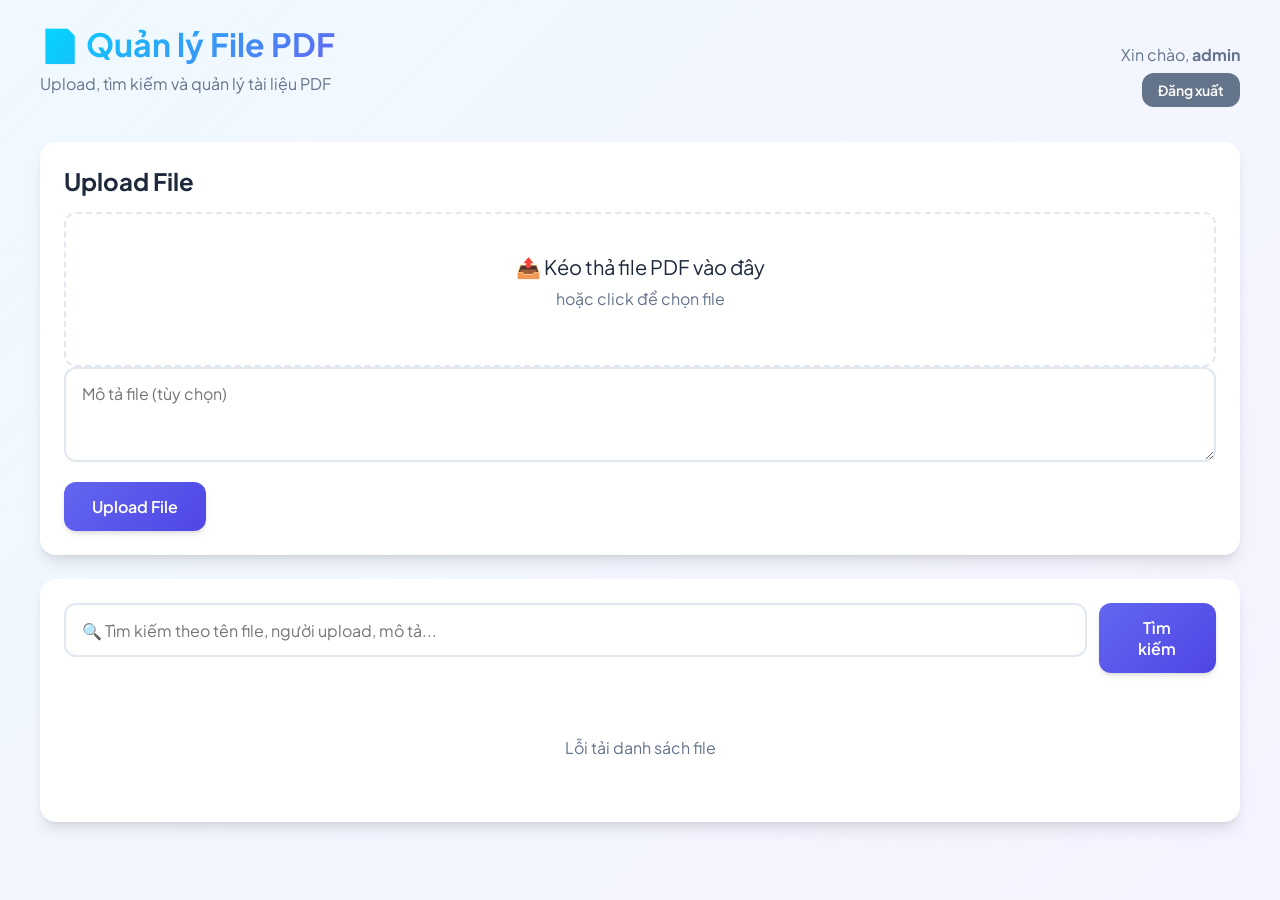
==== main_snapshot.html @ ffde026c "chore: daily clean source snapshot 2026-07-18 00:28:05" ====
<!DOCTYPE html>
<html lang="vi">
<head>
    <meta charset="UTF-8">
    <meta name="viewport" content="width=device-width, initial-scale=1.0">
    <title>Quản lý File PDF</title>
    <link rel="preconnect" href="https://fonts.googleapis.com">
    <link rel="preconnect" href="https://fonts.gstatic.com" crossorigin>
    <link href="https://fonts.googleapis.com/css2?family=Plus+Jakarta+Sans:wght@400;600;700&display=swap" rel="stylesheet">
    <style>
        :root {
            --primary: #6366F1;
            --primary-light: #818CF8;
            --primary-dark: #4F46E5;
            --secondary: #00D9FF;
            --secondary-light: #67E8F9;
            --accent: #F472B6;
            --bg-primary: #F8FAFC;
            --bg-secondary: #FFFFFF;
            --bg-gradient: linear-gradient(135deg, #F0F9FF 0%, #F5F3FF 100%);
            --text-primary: #1E293B;
            --text-secondary: #64748B;
            --text-muted: #94A3B8;
            --border: #E2E8F0;
            --border-light: #F1F5F9;
            --success: #10B981;
            --error: #EF4444;
            --warning: #F59E0B;
            --shadow: 0 4px 6px -1px rgb(0 0 0 / 0.1), 0 2px 4px -2px rgb(0 0 0 / 0.1);
            --shadow-lg: 0 10px 15px -3px rgb(0 0 0 / 0.1), 0 4px 6px -4px rgb(0 0 0 / 0.1);
            --radius: 12px;
            --radius-lg: 16px;
        }

        * {
            margin: 0;
            padding: 0;
            box-sizing: border-box;
        }

        body {
            font-family: 'Plus Jakarta Sans', sans-serif;
            background: var(--bg-gradient);
            color: var(--text-primary);
            min-height: 100vh;
            padding: 24px;
        }

        .container {
            max-width: 1200px;
            margin: 0 auto;
        }

        h1 {
            font-size: 2rem;
            font-weight: 700;
            margin-bottom: 8px;
            background: linear-gradient(135deg, var(--secondary) 0%, var(--primary) 100%);
            -webkit-background-clip: text;
            -webkit-text-fill-color: transparent;
            background-clip: text;
        }

        .subtitle {
            color: var(--text-secondary);
            margin-bottom: 32px;
        }

        .card {
            background: var(--bg-secondary);
            border-radius: var(--radius-lg);
            padding: 24px;
            box-shadow: var(--shadow-lg);
            margin-bottom: 24px;
        }

        .upload-area {
            border: 2px dashed var(--border);
            border-radius: var(--radius);
            padding: 40px;
            text-align: center;
            transition: all 0.3s;
            cursor: pointer;
        }

        .upload-area:hover {
            border-color: var(--primary);
            background: var(--bg-primary);
        }

        .upload-area.dragover {
            border-color: var(--primary);
            background: var(--bg-primary);
        }

        input[type="text"], input[type="file"], textarea {
            width: 100%;
            padding: 14px 16px;
            border: 2px solid var(--border);
            border-radius: var(--radius);
            font-family: inherit;
            font-size: 1rem;
            transition: all 0.3s;
            margin-bottom: 16px;
        }

        input:focus, textarea:focus {
            outline: none;
            border-color: var(--primary);
            box-shadow: 0 0 0 4px rgba(99, 102, 241, 0.1);
        }

        .btn {
            padding: 14px 28px;
            border: none;
            border-radius: var(--radius);
            font-family: inherit;
            font-size: 1rem;
            font-weight: 600;
            cursor: pointer;
            transition: all 0.3s;
        }

        .btn-primary {
            background: linear-gradient(135deg, var(--primary) 0%, var(--primary-dark) 100%);
            color: white;
            box-shadow: var(--shadow);
        }

        .btn-primary:hover {
            transform: translateY(-2px);
            box-shadow: var(--shadow-lg);
        }

        .btn-danger {
            background: var(--error);
            color: white;
        }

        .btn-danger:hover {
            background: #DC2626;
        }

        .search-box {
            display: flex;
            gap: 12px;
            margin-bottom: 24px;
        }

        .file-list {
            display: grid;
            gap: 16px;
        }

        .file-item {
            background: var(--bg-primary);
            border: 1px solid var(--border-light);
            border-radius: var(--radius);
            padding: 16px;
            display: flex;
            justify-content: space-between;
            align-items: center;
            transition: all 0.3s;
        }

        .file-item:hover {
            border-color: var(--primary-light);
            box-shadow: var(--shadow);
        }

        .file-info {
            flex: 1;
        }

        .file-name {
            font-weight: 600;
            color: var(--text-primary);
            margin-bottom: 4px;
        }

        .file-meta {
            font-size: 0.875rem;
            color: var(--text-secondary);
        }

        .file-actions {
            display: flex;
            gap: 8px;
        }

        .btn-sm {
            padding: 8px 16px;
            font-size: 0.875rem;
        }

        .loading {
            text-align: center;
            padding: 40px;
            color: var(--text-secondary);
        }

        @keyframes fadeInUp {
            from {
                opacity: 0;
                transform: translateY(20px);
            }
            to {
                opacity: 1;
                transform: translateY(0);
            }
        }

        .fade-in {
            animation: fadeInUp 0.5s ease;
        }
    </style>
</head>
<body>
    <div class="container">
        <div style="display: flex; justify-content: space-between; align-items: center; margin-bottom: 16px;">
            <div>
                <h1>📄 Quản lý File PDF</h1>
                <p class="subtitle">Upload, tìm kiếm và quản lý tài liệu PDF</p>
            </div>
            <div style="text-align: right;">
                <p style="color: var(--text-secondary); margin-bottom: 8px;">Xin chào, <strong id="currentUser">admin</strong></p>
                <a href="/logout" class="btn btn-sm" style="background: var(--text-secondary); color: white; text-decoration: none; display: inline-block;">Đăng xuất</a>
            </div>
        </div>

        <div class="card fade-in">
            <h2 style="margin-bottom: 16px;">Upload File</h2>
            <div class="upload-area" id="uploadArea">
                <p style="font-size: 1.25rem; margin-bottom: 8px;">📤 Kéo thả file PDF vào đây</p>
                <p style="color: var(--text-secondary); margin-bottom: 16px;">hoặc click để chọn file</p>
                <input type="file" id="fileInput" accept=".pdf" style="display: none;">
            </div>
            <textarea id="description" placeholder="Mô tả file (tùy chọn)" rows="3"></textarea>
            <button class="btn btn-primary" id="uploadBtn">Upload File</button>
        </div>

        <div class="card fade-in">
            <div class="search-box">
                <input type="text" id="searchInput" placeholder="🔍 Tìm kiếm theo tên file, người upload, mô tả...">
                <button class="btn btn-primary" id="searchBtn">Tìm kiếm</button>
            </div>

            <div id="fileList" class="file-list">
                <div class="loading">Không có file nào</div>
            </div>
        </div>
    </div>

    <script>
        const uploadArea = document.getElementById('uploadArea');
        const fileInput = document.getElementById('fileInput');
        const uploadBtn = document.getElementById('uploadBtn');
        const searchInput = document.getElementById('searchInput');
        const searchBtn = document.getElementById('searchBtn');
        const fileList = document.getElementById('fileList');
        let selectedFile = null;

        // Load current user
        async function loadCurrentUser() {
            try {
                const response = await fetch('/api/me');
                const data = await response.json();
                if (data.authenticated) {
                    document.getElementById('currentUser').textContent = data.username;
                }
            } catch (error) {
                console.error('Failed to load user:', error);
            }
        }

        loadCurrentUser();

        // Upload area click
        uploadArea.addEventListener('click', () => fileInput.click());

        // Drag and drop
        uploadArea.addEventListener('dragover', (e) => {
            e.preventDefault();
            uploadArea.classList.add('dragover');
        });

        uploadArea.addEventListener('dragleave', () => {
            uploadArea.classList.remove('dragover');
        });

        uploadArea.addEventListener('drop', (e) => {
            e.preventDefault();
            uploadArea.classList.remove('dragover');
            const files = e.dataTransfer.files;
            if (files.length > 0 && files[0].type === 'application/pdf') {
                selectedFile = files[0];
                uploadArea.querySelector('p').textContent = `✅ ${files[0].name}`;
            }
        });

        fileInput.addEventListener('change', (e) => {
            if (e.target.files.length > 0) {
                selectedFile = e.target.files[0];
                uploadArea.querySelector('p').textContent = `✅ ${selectedFile.name}`;
            }
        });

        // Upload file
        uploadBtn.addEventListener('click', async () => {
            if (!selectedFile) {
                alert('Vui lòng chọn file PDF');
                return;
            }

            const formData = new FormData();
            formData.append('file', selectedFile);
            formData.append('description', document.getElementById('description').value);

            try {
                const response = await fetch('/api/upload', {
                    method: 'POST',
                    body: formData
                });
                const result = await response.json();
                if (result.success) {
                    alert('Upload thành công!');
                    selectedFile = null;
                    fileInput.value = '';
                    document.getElementById('description').value = '';
                    uploadArea.querySelector('p').textContent = '📤 Kéo thả file PDF vào đây';
                    loadFiles();
                } else {
                    alert('Lỗi: ' + result.error);
                }
            } catch (error) {
                alert('Lỗi kết nối: ' + error.message);
            }
        });

        // Load files
        async function loadFiles(query = '') {
            try {
                const url = query ? `/api/search?q=${encodeURIComponent(query)}` : '/api/files';
                const response = await fetch(url);
                const files = await response.json();
                
                if (files.length === 0) {
                    fileList.innerHTML = '<div class="loading">Không có file nào</div>';
                    return;
                }

                fileList.innerHTML = files.map(file => `
                    <div class="file-item">
                        <div class="file-info">
                            <div class="file-name">📄 ${file.original_name}</div>
                            <div class="file-meta">
                                ${formatFileSize(file.file_size)} • 
                                ${new Date(file.upload_date).toLocaleString('vi-VN')} • 
                                ${file.uploaded_by || 'Anonymous'}
                                ${file.description ? ' • ' + file.description : ''}
                            </div>
                        </div>
                        <div class="file-actions">
                            <a href="/uploads/${file.filename}" target="_blank" class="btn btn-primary btn-sm">Xem</a>
                            <button class="btn btn-danger btn-sm" onclick="deleteFile(${file.id})">Xóa</button>
                        </div>
                    </div>
                `).join('');
            } catch (error) {
                fileList.innerHTML = '<div class="loading">Lỗi tải danh sách file</div>';
            }
        }

        // Delete file
        async function deleteFile(id) {
            if (!confirm('Bạn có chắc muốn xóa file này?')) return;
            
            try {
                const response = await fetch(`/api/delete/${id}`, { method: 'DELETE' });
                const result = await response.json();
                if (result.success) {
                    loadFiles();
                } else {
                    alert('Lỗi: ' + result.error);
                }
            } catch (error) {
                alert('Lỗi kết nối: ' + error.message);
            }
        }

        // Search
        searchBtn.addEventListener('click', () => {
            loadFiles(searchInput.value);
        });

        searchInput.addEventListener('keypress', (e) => {
            if (e.key === 'Enter') {
                loadFiles(searchInput.value);
            }
        });

        // Format file size
        function formatFileSize(bytes) {
            if (bytes < 1024) return bytes + ' B';
            if (bytes < 1024 * 1024) return (bytes / 1024).toFixed(1) + ' KB';
            return (bytes / (1024 * 1024)).toFixed(1) + ' MB';
        }

        // Initial load
        loadFiles();
    </script>
</body>
</html>
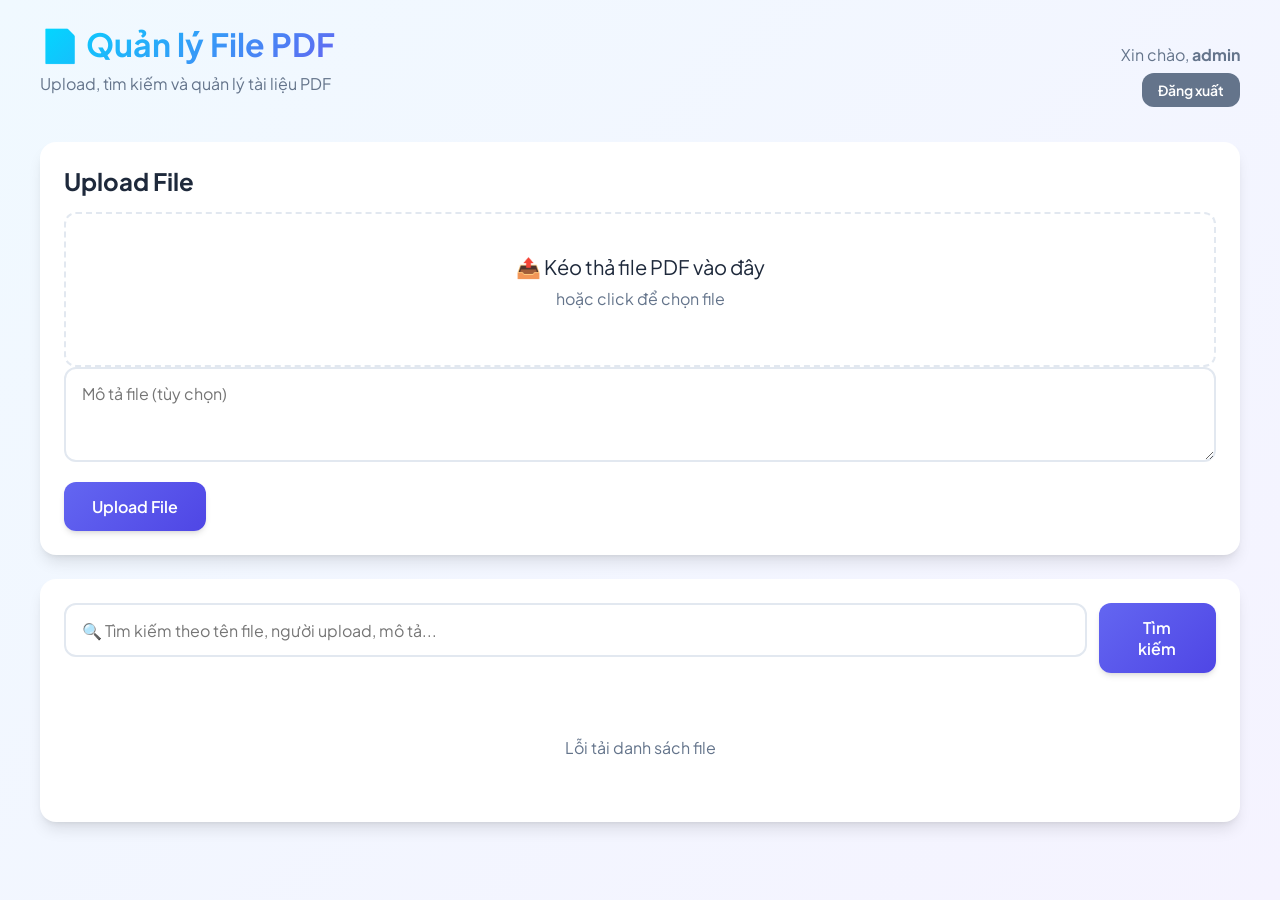
==== commit 52e1355e: "chore: snapshot full source for publish" ====
--- a/main_snapshot.html
+++ b/main_snapshot.html
@@ -4,9 +4,7 @@
     <meta charset="UTF-8">
     <meta name="viewport" content="width=device-width, initial-scale=1.0">
     <title>Quản lý File PDF</title>
-    <link rel="preconnect" href="https://fonts.googleapis.com">
-    <link rel="preconnect" href="https://fonts.gstatic.com" crossorigin>
-    <link href="https://fonts.googleapis.com/css2?family=Plus+Jakarta+Sans:wght@400;600;700&display=swap" rel="stylesheet">
+    <link rel="stylesheet" href="/static/fonts/fonts.css?v=20260718-1">
     <style>
         :root {
             --primary: #6366F1;
@@ -410,4 +408,4 @@
         loadFiles();
     </script>
 </body>
-</html>+</html>
--- a/static/fonts/fonts.css
+++ b/static/fonts/fonts.css
@@ -0,0 +1,5 @@
+@font-face{font-family:'Plus Jakarta Sans';src:url('./PlusJakartaSans-400.ttf') format('truetype');font-style:normal;font-weight:400;font-display:swap}
+@font-face{font-family:'Plus Jakarta Sans';src:url('./PlusJakartaSans-500.ttf') format('truetype');font-style:normal;font-weight:500;font-display:swap}
+@font-face{font-family:'Plus Jakarta Sans';src:url('./PlusJakartaSans-600.ttf') format('truetype');font-style:normal;font-weight:600;font-display:swap}
+@font-face{font-family:'Plus Jakarta Sans';src:url('./PlusJakartaSans-700.ttf') format('truetype');font-style:normal;font-weight:700;font-display:swap}
+@font-face{font-family:'Plus Jakarta Sans';src:url('./PlusJakartaSans-800.ttf') format('truetype');font-style:normal;font-weight:800;font-display:swap}
